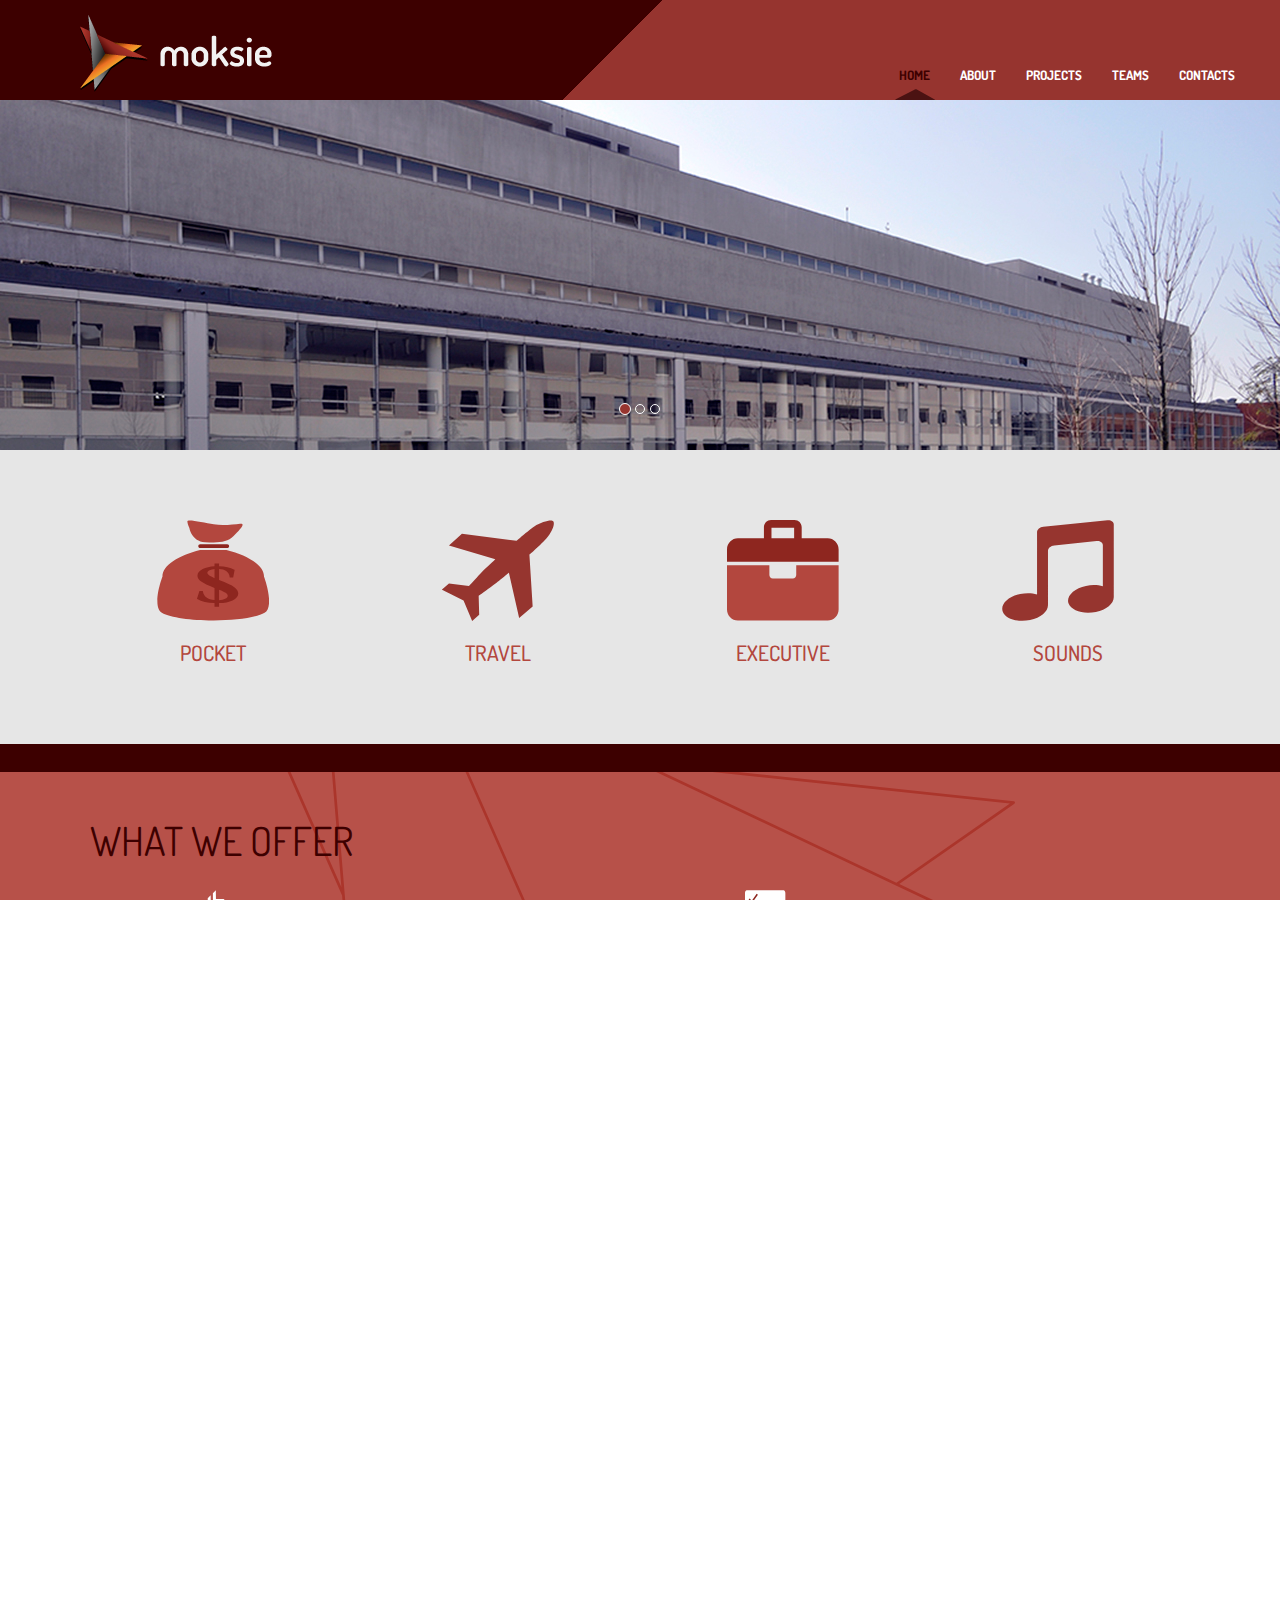
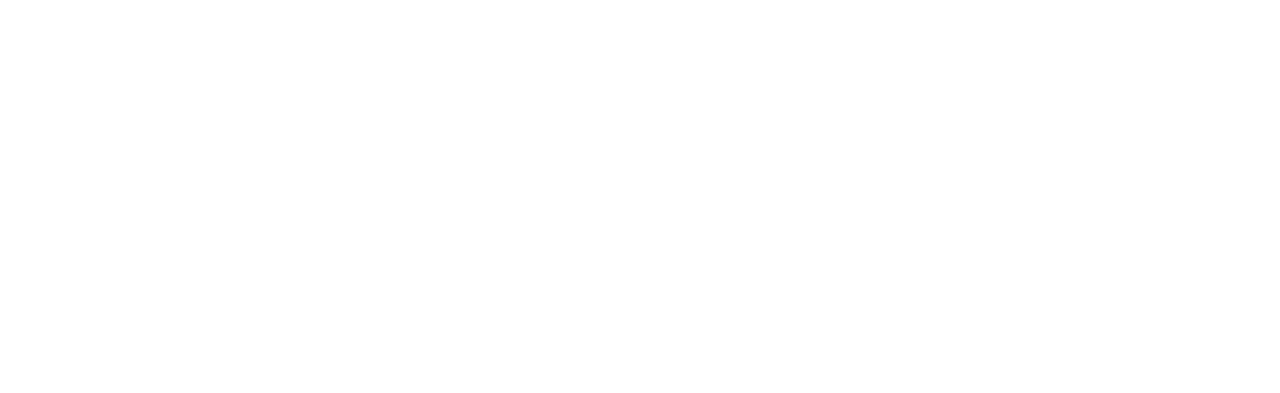
==== index.html @ 3e726e98 "some edit on favicon" ====
<html>
	<html lang="en">
		<head>
            <title>Moksie</title>
            <link rel="shortcut icon" type="image/png" href="images/favicon.png"/>
			<meta http-equiv="Content-Type" content="text/html; charset=utf-8" />
			<meta name="HandheldFriendly" content="True">
			<meta name="viewport" content="width=device-width, initial-scale=1.0">
			<meta name="apple-mobile-web-app-capable" content="yes">
			<meta name="apple-mobile-web-app-status-bar-style" content="black">
			<meta http-equiv="cleartype" content="on">
            <link href='http://fonts.googleapis.com/css?family=Dosis:400,500,600,700' rel='stylesheet' type='text/css'>
			<link href="css/bootstrap.min.css" rel="stylesheet">
			<link href="css/main.css" rel="stylesheet">
		    <link href="css/carousel.css" rel="stylesheet">
		    <link href="css/navbar.css" rel="stylesheet">
            <link href="css/responsive.css" rel="stylesheet">
			<!--<link rel="shortcut icon" href="../img/" /> Icon da Moksie -->
		</head>
		<body>
			<!-- HEADER START -->  


<div id="topbarcss" class="container">
<nav class="navbar navbar-default" role="navigation" style="
    margin-bottom: 0px;
">
  <div class="container-fluid">
    <!-- Brand and toggle get grouped for better mobile display -->
    <div class="navbar-header">
      <button type="button" class="navbar-toggle" data-toggle="collapse" data-target="#bs-example-navbar-collapse-1">
        <span class="sr-only">Toggle navigation</span>
        <span class="icon-bar"></span>
        <span class="icon-bar"></span>
        <span class="icon-bar"></span>
      </button>
      <a class="navbar-brand" href="index.html"></a>
    </div>

    <!-- Collect the nav links, forms, and other content for toggling -->
    <div class="collapse navbar-collapse navbar-right" id="bs-example-navbar-collapse-1">
      <ul class="nav navbar-nav">
        <li class="actived"><a id="links_pr_active" class="actived_text" href="index.html">HOME</a></li>
        <li><a id="links_pr" href="pages/about.html">ABOUT</a></li>
        <li><a id="links_pr" href="pages/projects.html">PROJECTS</a></li>
        <li><a id="links_pr" href="pages/teams.html">TEAMS</a></li>
        <li><a id="links_pr" href="pages/contacts.html">CONTACTS</a></li>
      </ul>
    </div><!-- /.navbar-collapse -->
  </div><!-- /.container-fluid -->
</nav>
</div>
<!-- HEADER END-->
<div class="container hidden-phone properties">
    <div class="row">
        <!-- Carousel -->
        <div id="carousel-example-generic" class="carousel slide" data-ride="carousel">
            <!-- Indicators -->
            <ol class="carousel-indicators">
                <li data-target="#carousel-example-generic" data-slide-to="0" class="active"></li>
                <li data-target="#carousel-example-generic" data-slide-to="1"></li>
                <li data-target="#carousel-example-generic" data-slide-to="2"></li>
            </ol>
            <!-- Wrapper for slides -->
            <div class="carousel-inner">
                <div class="item active">
                    <img src="images/carousel/slide1.jpg" alt="First slide">
                    <!-- Static Header -->
                    <div class="header-text hidden-xs">
                        <!-- <div class="col-md-12 text-center">
                            <h2>
                                <span>Welcome to <strong>Moksie</strong></span>
                            </h2>
                            <br>
                            <h3>
                                <span>Moksie</span>
                            </h3>
                            <br>
                        </div> -->
                    </div><!-- /header-text -->
                </div>
                <div class="item">
                    <img src="images/carousel/slide2.jpg" alt="First slide">
                    <!-- Static Header -->
                    <div class="header-text hidden-xs">
                        <!-- <div class="col-md-12 text-center">
                            <h2>
                                <span>Welcome to <strong>Moksie</strong></span>
                            </h2>
                            <br>
                            <h3>
                                <span>Moksie</span>
                            </h3>
                            <br>
                        </div> -->
                    </div><!-- /header-text -->
                </div>
                <div class="item">
                    <img src="images/carousel/slide3.jpg" alt="First slide">
                    <!-- Static Header -->
                    <div class="header-text hidden-xs">
                        <!-- <div class="col-md-12 text-center">
                            <h2>
                                <span>Welcome to <strong>Moksie</strong></span>
                            </h2>
                            <br>
                            <h3>
                                <span>Moksie</span>
                            </h3>
                            <br>
                        </div> -->
                    </div><!-- /header-text -->
                </div>
            </div>
        </div><!-- /carousel -->
    </div>
</div>
<div class="grey-background">
<div id="icons_done" class="row">
    <div class="project-icons container">
        <div class="col-md-3 project-icon container">
            <div class="icon-pocket icon-img" onclick="location.href='pages/teams.html#pocket';">
                <img id='0' src="images/icon_pocket.svg">
                <h3>POCKET</h3>
            </div>
        </div>
        <div class="col-md-3 project-icon container">
            <div class="icon-travel icon-img"  onclick="location.href='pages/teams.html#travel';">
                <img id='1' src="images/icon_travel.svg">
                <h3>TRAVEL</h3>
            </div>
        </div>
        <div class="col-md-3 project-icon container">
            <div class="icon-executive icon-img"  onclick="location.href='pages/teams.html#executive';">
                <img id='2' src="images/icon_executive.svg">
                <h3>EXECUTIVE</h3>
            </div>
        </div>
        <div class="col-md-3 project-icon container">
            <div class="icon-sounds icon-img"  onclick="location.href='pages/teams.html#sounds';">
                <img class="fix-left" id='3' src="images/icon_sounds.svg">
                <h3>SOUNDS</h3>
            </div>
        </div>
    </div>
 </div>
</div>

<div class="wwO">
    <div class="brown_bar"></div>
    <div class="wwO-background-img">
        <div class="wwO-content-up">
            <div class="container wwO-background-img">
                <div class="row">
                    <span><a id="links_wwO" href="pages/about.html">WHAT WE OFFER</a></span>
                </div>
                <div class="row first_2 ">
                    <div class="col-md-12">
                        <div class="col-md-6">
                            <div class="col-md-offset-2">
                                <h1><img class="wwO-image" src="images/icon_solutions.svg">SOLUTIONS</img></h1>
                            </div>
                            <div class="row"></div>
                            <p class="col-md-offset-2 wwO">
                                We offer technological solutions for all platforms, adapting to the needs of our clients and using the most recent technology.
                            </p>
                        </div>

                        <div class="col-md-6">
                            <div class="col-md-offset-2">
                                <h1><img class="wwO-image" src="images/icon_experience.svg">INOVATION</img></h1>
                            </div>
                            <div class="col-md-offset-1"></div>
                            <div class="row"></div>
                            <p class="col-md-offset-2 wwO">
                                We deliver creative and innovative solutions to meet our customers needs while maintaining an inventive and resourceful approach in all our processes, embracing the new and different in our pursuit of excellence.
                            </p>
                        </div>
                    </div>
                </div>
            </div>
        </div>
        <div class="wwO-content-down">
            <div class="container">
                <div class="row first_2">
                    <div class="col-md-12">
                        <div class="col-md-6">
                            <div class="col-md-offset-2">
                                <h1><img class="wwO-image" src="images/icon_strategy.svg">STRATEGY</img></h1>
                            </div>
                            <div class="col-md-offset-1"></div>
                            <div class="row"></div>
                            <p class="col-md-offset-2 wwO">
                                Our strategy revolves around the inclusion of the client in the development process, ensuring that create our solutions exactly according to the wants of our clients.
                            </p>
                        </div>
                        <div class="col-md-6">
                            <div class="col-md-offset-2">
                                <h1><img class="wwO-image" src="images/icon_quality.svg">STRATEGY</img></h1>
                            </div>
                            <div class="col-md-offset-1"></div>
                            <div class="row"></div>
                            <p class="col-md-offset-2 wwO">
                                We offer products and services of excellence, striving to exceed our clients expectations in all aspects of our operations and aiming to be the number one company in terms of customer satisfaction.
                            </p>
                        </div>
                    </div>
                </div>
            </div>
        </div>
    </div>
</div>

    <div class="row">
        <div class="projects-home">
            <div class="container">
                <div class="col-md-12">
                    <h1 class="hover-orange" onclick="location.href='pages/projects.html';">OUR PROJECTS</h1>
                    <div class="text-center">
                        <div class="text-center chart-childs">
                            <div class="chart-hover col-md-3 chart-ceo" onclick="location.href='pages/projects.html#Ebankit';">
                                <img src="images/pocketprojects.png">
                                <img src="images/pocketprojects_hover.png">
                                <img src="images/pocketprojects_hover_responsive.png">
                            </div>
                            <div class="col-md-3 chart-hover chart-design" onclick="location.href='pages/projects.html#OnTheMove';">
                                <img src="images/travelprojects.png">
                                <img src="images/travelprojects_hover.png">
                                <img src="images/travelprojects_hover_responsive.png">
                            </div>
                            <div class="col-md-3 chart-hover chart-leaders" onclick="location.href='pages/projects.html#aMob';">
                                <img src="images/executiveprojects.png">
                                <img src="images/executiveprojects_hover.png">
                                <img src="images/executiveprojects_hover_responsive.png">
                            </div>
                            <div class="col-md-3 chart-hover chart-quality" onclick="location.href='pages/projects.html#Sounds';">
                                <img src="images/soundsprojects.png">
                                <img src="images/soundsprojects_hover.png">
                                <img src="images/soundsprojects_hover_responsive.png">
                            </div>
                        </div>
                    </div>
                </div>
            </div>
        </div>
    </div>

<div id="push">
</div>

<footer id="footercss">
    <div class="footer_pad container">
        <div class ="row">  
            <div class="col-md-1"><a id="links_fo" href="index.html">HOME</a></div>
            <div class="col-md-1"><a id="links_fo" href="pages/about.html">ABOUT</a></div>
            <div class="col-md-1"><a id="links_fo" href="pages/projects.html">PROJECTS</a></div>
            <div class="col-md-1"><a id="links_fo" href="pages/teams.html">TEAMS</a></div>
            <div class="col-md-1"><a id="links_fo" href="pages/contacts.html">CONTACTS</a></div>
            <div class="col-md-6 mail"><img src="images/icon_adress.svg"> Rua Dr. Roberto Frias, s/n 4200-465 Porto, PORTUGAL</div>
        </div>
        <div class="row">
            <div class="col-md-5"></div>
            <div class="col-md-7 mail"><img src="images/icon_phone.svg"> +351 91 979 01 20 </div>
        </div>
        <div class="row">
            <div class="col-md-5"></div>
            <div class="col-md-7 mail"><img src="images/icon_mail.svg"> <a href="mailto:moksie.lgp@gmail.com">moksie.lgp@gmail.com</a></div>
        </div>
        <div class="row">
            <div class="col-md-3 footer-icon-L icon-moksie"></div>
        </div>
    </div>
</footer>

		</body>
		<script src="js/jquery-1.10.1.min.js"></script>
        <script src="js/jquery.carouFredSel.js" type="text/javascript"></script>
		<script src="js/bootstrap.min.js"></script>
		<script src="js/main.js"></script>
	</html>
---- css/main.css ----
html,body{
    width: 100%;
    height: 100%;
    margin: 0px;
    padding: 0px;
    overflow-x: hidden; 
}
body
{
    overflow-x: hidden;
    font-family:'Dosis';
}
/*Backgrounds*/
.grey-background {
    background-color: #E6E6E6;
}




p{font-family:'Dosis';}


#carrousel{
    width:100%;
}

#first_2 {
    width: 100%;
}

.wwO-image {
 padding-right: 20px;
}

#links_wwO{
    margin-top: 40px;
    margin-left: 3%;
    font-family:'Dosis';
    font-size: 30pt;
    color: #3d0000;
    display: inline-block;
}

#links_wwO:hover{
color:#ED6F23;
font-family:'Dosis';
text-decoration:none;

}

.wwO-icon {
padding-top: 50px;
padding-left: 0px;
position: relative;

}

.wwO h1{
    font-family:'Dosis';
    font-size: 18pt;
    color:#FFFFFF;
}

.wwO h2{
    font-family:'Dosis';
    font-size: 10pt;
    color:#FFFFFF;
    max-height: 50px;
    max-width: 400px;
    margin-left: 20%;
    margin-bottom: 50px;
}

.wwO p {
    font-family:'Dosis';
    color:#FFFFFF;
}

.icon-solutions{
    background: url(../images/icon_solutions.svg) 0 0 no-repeat;
    max-width: 50px;
    margin-left: 42%;
}

.icon-experience{
    background: url(../images/icon_experience.svg) 0 0 no-repeat;
    max-width: 50px;
    margin-left: 17%;
}

.icon-strategy{
    background: url(../images/icon_strategy.svg) 0 0 no-repeat;
    max-width: 50px;
    margin-left: 267px;
}

.icon-quality{
    background: url(../images/icon_quality.svg) 0 0 no-repeat;
    max-width: 50px;
    margin-left: 250px;
}

.fix-left {
    margin-right: 20px;
}

.project-icon {
    text-align: center;
    background-color: rgb(230, 230, 230);
    cursor: pointer;
}

.project-icon h3 {
    color: #B3473E;
    font-size:  16pt;
    padding-bottom: 20px;
}

.project-icon img{
    padding-top: 20px;
    max-width: 100%;
}

.project-hover {
    position: relative;

}

.project-hover > img{
    display: block;
}

.project-hover  > img:nth-child(1){ /* first <img> child of <div> */
    filter: alpha(opacity=100); /* IE stuff */
    opacity: 1;
    z-index: 2;
}
.project-hover  > img:nth-child(2){ /* second <img> child of <div> */
    filter: alpha(opacity=0); /* IE stuff */
    opacity: 0;
    z-index: 1;
}
/* hover */
.project-hover:hover > img:nth-child(1){
    filter: alpha(opacity=0);
    opacity: 0;
    z-index: 1;
}
.project-hover:hover > img:nth-child(2){
    filter: alpha(opacity=100);
    opacity: 1;
    z-index: 2;
}


.icon-pocket:hover, .icon-travel:hover, .icon-executive:hover, .icon-sounds:hover {
    background: url(../images/hexagono_hover_concepts.svg) 0 0 no-repeat;
    background-position: center;
    max-width: 100%;
}

.icon-pocket:hover h3, .icon-travel:hover h3, .icon-executive:hover h3, .icon-sounds:hover h3 {
     color: white;
 }

.icon-pocket h3:hover, .icon-travel h3:hover, .icon-executive h3:hover, .icon-sounds h3:hover{
    color: #ED6F23;
    cursor: pointer;
}

.icon-pocket:hover img, icon-travel:hover img, .icon-executive:hover img, .icon-sounds:hover img{
    max-width: 100%;
}

.project-icons {
    padding-bottom: 50px;
    padding-top: 50px;
}

.projects-home {
    min-height: 544px;
    background: #E6E6E6 url('../images/img_back_ourprojets_home.svg') left no-repeat;
    position: relative;
}

.projects-home img {
    cursor: pointer;
}

.sounds-box {
    margin-bottom: 20px;
}

.projects-home h1 {
    margin-bottom: 40px;
}

@media(min-width: 1000px) {

    .projects-home h1 {
        position:relative;
        top: 60px;
        color: #B1433A;
        font-size: 30pt;
    }

    .pocket-box {
        position: relative;
        top: 230px;
    }

    .pocket-box:hover{
        position: relative;
        top: 140px;
    }

    .pocket-box:hover img {
        max-width: 100%;
    }

    .travel-box {
        position: relative;
        top: 152px;
    }

    .travel-box:hover {
        position: relative;
        top: 60px;
    }s

    .executive-box {
        position: relative;
        top: 70px;
    }

    .executive-box:hover {
        position: relative;
        top: -20px;
    }

    .executive-box:hover img {
        content: url('../images/executiveprojects_hover.svg');
    }

    .sounds-box {
        position: relative;
        top: 0px;
    }

    .sounds-box:hover {
        position: relative;
        top: -70px;
    }

    .sounds-box:hover img {
        content: url('../images/soundsprojects_hover.svg');
    }
}

.container {
    margin-top: 0px !important;
}

/*
*
*ABOUT PAGE
*
*/

.company-photo {
    position:relative;
}

.company {
    font-family:'Dosis';
}

.company-photo img {
    max-width: 100%;
}

.photo-hidden {
    display:none;
}

.photo-active {
    display:inline;
}

.company p{
    padding-top: 10px;
    padding-left: 10%;
    text-align:justify;
}

.company li{
    list-style: none;
    margin-bottom: 15px;
}

.icon_up, .icon_down {
    margin-bottom:30px;
}

.company-sumary {
    margin-bottom: 30px;
}

.company-words {
    margin-right: 20px;
}

.mobile-center {
    margin-left: 0px;
}
.company h1 {
    margin-top: 40px;
    color: #96352F;
}

.brown_bar {
    height: 28px;
    background-color: #3D0000;
}

.triangle-right {
    width: 0px;
    height: 0px;
    border-style: solid;
    border-width: 50px 0 50px 86.6px;
    border-color: transparent transparent transparent #ed7123;
}

.team-images > img{
    margin-bottom: 10px;
}

.team-images p {
    margin:0px;
}

.team-content {
    background-image: rgba(235,235,235,1);
    background-image: -webkit-linear-gradient(top, #96342f 0%,rgb(150,52,47) 52%,#3d0000 52%,#3d0000 94%);
    background-image: -moz-linear-gradient(top, #96342f 0%,rgb(150,52,47) 52%,#3d0000 52%,#3d0000 94%);
    background-image: -o-linear-gradient(top, #96342f 0%,rgb(150,52,47) 52%,#3d0000 52%,#3d0000 94%);
    background-image: linear-gradient(top, #96342f 0%,rgb(150,52,47) 52%,#3d0000 52%,#3d0000 94%);
}

.team-content-up {
    background: url(../images/img_back_meet_team_about.svg) left no-repeat;
}

.team-content-down {
    background: #621411;
}

.team h1 {
    margin-top: 40px;
    color: #ffffff;
    padding-bottom: 80px;
    text-align: left;
}

.team img {
    padding-right: 10px;
    padding-bottom: 15px;
    max-width: 100%;
    margin-bottom: 10px;
}

.team embed {
    padding-right: 10px;
    padding-bottom: 15px;
    max-width: 100%;
    margin-bottom: 10px;
}

.team {
    text-align: center;
}

.team p {
    color: #ffffff;
    font-size: 16px;
}

.team-scroll {
    margin-bottom: 10px;
}

.team-scroll .team-indicators{
    position: static;
    padding-left: 80px;
}

.team-indicators li.active{
  background-color: #ED6F23;
}

.organization-chart .container h1{
    color: #3D0000;
    margin-bottom: 40px;
}


.icon-ceo, .icon-design, .icon-leaders, .icon-quality{
    margin-bottom: 50px;
}

.hover-orange:hover {
    color: #ED6F23 !important;
    cursor: pointer;
}


@media (min-width: 1000px) {

    .chart-hover {
        position: relative;
    }

    .chart-hover > img{
        display: block;
    }

    .chart-hover  > img:nth-child(1){ /* first <img> child of <div> */
        filter: alpha(opacity=100); /* IE stuff */
        opacity: 1;
        z-index: 2;
    }

    .chart-hover  > img:nth-child(2){ /* second <img> child of <div> */
        filter: alpha(opacity=0); /* IE stuff */
        opacity: 0;
        z-index: 1;
    }

    .chart-hover  > img:nth-child(3){ /* second <img> child of <div> */
        display: none;
    }

    /* hover */
    .chart-hover:hover > img:nth-child(1){
        filter: alpha(opacity=0);
        opacity: 0;
        z-index: 1;
    }
    .chart-hover:hover > img:nth-child(2){
        filter: alpha(opacity=100);
        opacity: 1;
        z-index: 2;
    }

    .organization-chart .container h1{
        position:relative;
        top: 40px;
    }

    .chart-icons {
        position: relative;
    }

    .chart-ceo {
        position: relative;
        top: 230px;
    }

    .chart-ceo:hover {
        position: relative;
        top: -40px;
    }

    .chart-design {
        position: relative;
        top: 152px;
    }

    .chart-design:hover {
        position: relative;
        top: -118px;
    }

    .chart-leaders {
        position: relative;
        top: 70px;
    }

    .chart-leaders:hover {
        position: relative;
        top: -106px;
    }

    .chart-quality {
        position: relative;
        top: 0px;
    }

    .chart-quality:hover {
        position:relative;
        top:-177px;
    }
}

@media (max-width: 999px) {

    .chart-hover  > img:nth-child(1){ /* second <img> child of <div> */
        display: none;
    }

    .chart-hover  > img:nth-child(2){ /* second <img> child of <div> */
        display: none;
    }

    .chart-hover  > img:nth-child(3){ /* first <img> child of <div> */
        display: inline;
        filter: alpha(opacity=100); /* IE stuff */
        opacity: 1;
        z-index: 2;
    }

    .chart-hover, .team-image {
        padding-top: 20px;
        padding-bottom: 20px;
    }

    .team-image {
        padding-bottom: 20px;
    }

}

.organization-chart {
    min-height: 540px;
    background: #E6E6E6 url('../images/img_back_ourprojets_home.svg') left no-repeat;
}

.footer-icon-L {
padding-top: 50px;
padding-left: 0px;
text-align: right;
}

.icon-moksie{
    margin-left: 15px;
    background: url(../images/moksie_polity2014.png) 0 0 no-repeat;
}

#links_fo{
    margin-right: 15px;
    font-family:'Dosis';
    color: #FFFFFF;
    font-size:9pt;
    font-weight:bold;
}

#linksList{
    margin-top: 75px;
    margin-left: 22%;
}

#linksList li
{
display: inline;
list-style-type: none;
padding-right: 20px;
}

#linksList a
{
text-decoration: inherit;
}

#linksList a:hover
{
color: #ED6F23;
}

.footer-icon{
    padding-top: 16px;
    padding-left: 20px;
    float: left;
}

.adress{
    color: #FFFFFF;
    min-width: 400px;
    max-height: 20px;
    padding-top: 72px;
}

.phone{
    color: #FFFFFF;
    min-width: 200px;
    max-height: 20px;
    padding-top: 5px;
}

.mail{
    color: #FFFFFF;
    min-width: 200px;
    max-height: 20px;
    padding-top: 3px;
    padding-bottom: 20px;
}

.logo_team{
    display: block;
    margin-left: 30px;
    margin-right: auto;
}

.texto p{
    margin-bottom: 0;
}

.texto {
    margin-top: 10px;
    margin-left: 30px;
    margin-bottom: 10px;
    font-family: Dosis 600;
    color: #3D0000;
}

.logo_company{
    display: block;
    margin-top: 4%;
    margin-bottom: 20px;
    margin-left: auto;
    margin-right: auto;
    max-width: 100%;
    height: auto;
}
.projects_last{
    min-height:180px;
    background-color: #E2E2E2;
}
#project_first{
    background-color: #C5C5C5;
    width: 100%;
}
#project_last{
    background-color: #E2E2E2;
    width: 100%;
}

.wwO-content-up {
   background: #B75149;
}

.wwO-background-img{
    background: url("../images/img_back_conceitos_home.svg") 0 0 no-repeat;
    background-position: center;    
}
.wwO-background-img2{
    background: url("../images/img_back_conceitos_home.svg") center bottom no-repeat;
    background-position: center;    
}

.wwO-content-down {
    background-color: #C63F36;
    padding-bottom: 50px;
}

#wwOcss{
    width: 100%;
    padding: 0;
    -webkit-box-sizing: content-box;
    -moz-box-sizing: content-box;
    box-sizing: content-box;
    border: none;
    background: url("../images/what_we_offer_background.png") no-repeat;
    -moz-border-radius: 0px;
    -webkit-border-radius: 0px;
    border-radius: 0px;
    background-size: cover;
    min-height: 500px;
}

#project_name{
    color: #8B2E29;
}

.footer_pad{
    padding-top: 5%;
}

#footercss{
    width: 100%;
    min-height: 216px;
    padding: 0;
    -webkit-box-sizing: content-box;
    -moz-box-sizing: content-box;
    box-sizing: content-box;
    border: none;
    background-color: #3D0000;
    -moz-border-radius: 0px;
    -webkit-border-radius: 0px;
    border-radius: 0px;
}
.separator{
    height:20px;
    background-color: #471313;
}
.background_one{
    min-height: 450px;
    background: url(../images/img_back_project_itsector.svg) -100px -300px no-repeat;
}
.background_two{
    min-height: 450px;
    background: url(../images/img_back_project_opt.svg) 300px -300px no-repeat;
}
.background_three{
    min-height: 450px;
    background: url(../images/img_back_project_itsector.svg) -100px -300px no-repeat;
}
.background_four{
    min-height: 450px;
    background: url(../images/img_back_project_itsector.svg) -100px -300px no-repeat;
}
.row_padding{
    padding-top: 70px;
}
.row_projects_padding{
    padding-top: 30px;
}

/*CONTACTS*/

.morada p {
    padding-left: 50px;
    margin: 0px;
}

.morada h1 {
    margin-bottom: 40px;
}

.docentes {
    padding-top: 100px;
    padding-bottom: 100px;
    background: #E6E6E6 url('../images/img_back_docentes_contacts.svg') left no-repeat;
}

.find_us {
    padding-top: 100px;
    padding-bottom: 100px;
}

.find_us img {
    max-width: 100%;
}
.docentes h1, .find_us h1 {
    color: #B1433A;
    font-size: 30pt;
    font-family: Dosis Semi-Bold 600;
}

.docentes-photo img {
    margin-top: 20px;
    max-width: 100%;
}

.docentes-nomes {
    padding-left: 50px;
}

.docentes-nomes p {
    margin-top: 20px;
    margin-bottom: 0px;
}

#bordered_img{
    border-width: 5px;
     border-style:solid;
    border-color:white;
}

.contact-name {
    margin-top: 0px !important;
}
#mailto{
    text-decoration:none;
    color:#fff;}
#footercss > div > div:nth-child(3) > div.col-md-7.mail > a{
color:#fff;
    }

body > div.grey-background > div > div.col-md-6.morada > p:nth-child(6) > a{
    color:#333;
}
---- css/carousel.css ----
.container {
    margin-top: 20px;
}

/* Carousel Styles */
.carousel-indicators .active {
    background-color: #97352f;
}


.carousel-inner img {
    width: 100%;
    max-height: 460px
}

.carousel-control {
    width: 0;
}


/* Carousel Header Styles */
.header-text {
    position: absolute;
    top: 20%;
    left: 1.8%;
    right: auto;
    width: 96.66666666666666%;
    color: #fff;
}

.header-text h2 {
    font-size: 40px;
}

.header-text h2 span {
    background-color: #2981ba;
	padding: 10px;
}

.header-text h3 span {
	background-color: #000;
	padding: 15px;
}

.btn-min-block {
    min-width: 170px;
    line-height: 26px;
}

.btn-theme {
    color: #fff;
    background-color: transparent;
    border: 2px solid #fff;
    margin-right: 15px;
}

.btn-theme:hover {
    color: #000;
    background-color: #fff;
    border-color: #fff;
}

.properties{
    width:100%;
}
---- css/navbar.css ----
#Moksie_title{
color:white;
}
#links_pr{
padding-top: 44px;
font-family:'Dosis';
font-weight:bold;
color:white;
}
#logo{
height:105px;
}

.navbar{
    margin-left:auto;
    margin-right:auto;
	max-width: 1280px;
    padding: 0;
    -webkit-box-sizing: content-box;
    -moz-box-sizing: content-box;
    box-sizing: content-box;
    color: rgba(0,0,0,1);
    font: normal 13px/150px "Lucida Grande";
    border: none;
    background-image: rgba(235,235,235,1);
    background-image: -webkit-linear-gradient(-45deg, #3d0000 94%, #96342f 0%, rgba(150,52,47,1) 52%, #3d0000 52%);
    background-image: -moz-linear-gradient(-45deg, #96342f 0%,rgb(150,52,47) 52%,#3d0000 52%,#3d0000 94%);
    background-image: -o-linear-gradient(-45deg, #96342f 0%,rgb(150,52,47) 52%,#3d0000 52%,#3d0000 94%);
    background-image: linear-gradient(-45deg, #96342f 0%,rgb(150,52,47) 52%,#3d0000 52%,#3d0000 94%);
    -moz-border-radius: 0px;
	-webkit-border-radius: 0px;
	border-radius: 0px;
}

.navbar-brand{
width:192px;
height:77px;
background: url(../images/logo_menu.png) 0 0 no-repeat;
background-size: 100% 100%;
}

.navbar-collapse{
border-top: 0;
}

.navbar-header{
    padding-left: 80px;
    padding-top: 15px;
}

#links_pr:hover
{
background: url(../images/icon_active_button.svg) 0 0 no-repeat;
background-position:center bottom;
}
#links_pr:active
{
background: url(../images/icon_active_button.svg) 0 0 no-repeat;
background-position:center bottom;
}
#links_pr_active{
    padding-top: 44px;
    font-family:'Dosis';
    font-weight:bold;
    color:white;
    color:#3D0000;
}



#bs-example-navbar-collapse-1 {
    padding-top: 21px;
}

#topbarcss{
	width: 100%;
    padding: 0;
    -webkit-box-sizing: content-box;
    -moz-box-sizing: content-box;
    box-sizing: content-box;
    color: rgba(0,0,0,1);
    font: normal 13px/150px "Lucida Grande";
    border: none;
    background-image: rgba(235,235,235,1);
    background-image: -webkit-linear-gradient(-35deg, #3d0000 94%, #96342f 0%, rgba(150,52,47,1) 52%, #3d0000 52%);
    background-image: -moz-linear-gradient(-45deg, #96342f 0%,rgb(150,52,47) 52%,#3d0000 52%,#3d0000 94%);
    background-image: -o-linear-gradient(-35deg, #96342f 0%,rgb(150,52,47) 52%,#3d0000 52%,#3d0000 94%);
    background-image: linear-gradient(-35deg, #96342f 0%,rgb(150,52,47) 52%,#3d0000 52%,#3d0000 94%);
    -moz-border-radius: 0px;
	-webkit-border-radius: 0px;
	border-radius: 0px;
}
.actived{
    background: url(../images/icon_active_button.svg) 0 0 no-repeat;
    background-position:center bottom;
}
---- css/responsive.css ----
.visible-narrow-desktop {
  display: none !important;
}
 
@media (min-width: 980px) and (max-width: 1199px) {
  .visible-narrow-desktop {
    display: inherit !important;
  }
  .hidden-narrow-desktop {
    display: none !important;
  }
  .hidden-desktop {
    display: inherit !important;
  }
  .visible-desktop {
    display: none !important;
  }
}
 
@media (max-width: 767px) {
  .hidden-narrow-desktop {
    display: inherit !important;
  }
  .visible-narrow-desktop {
    display: none !important;
  }
  .hidden-desktop {
    display: inherit !important;
  }
  .visible-desktop {
    display: none !important;
  }
  .visible-phone {
    display: inherit !important;
  }
  .hidden-phone {
    display: none !important;
  }
}
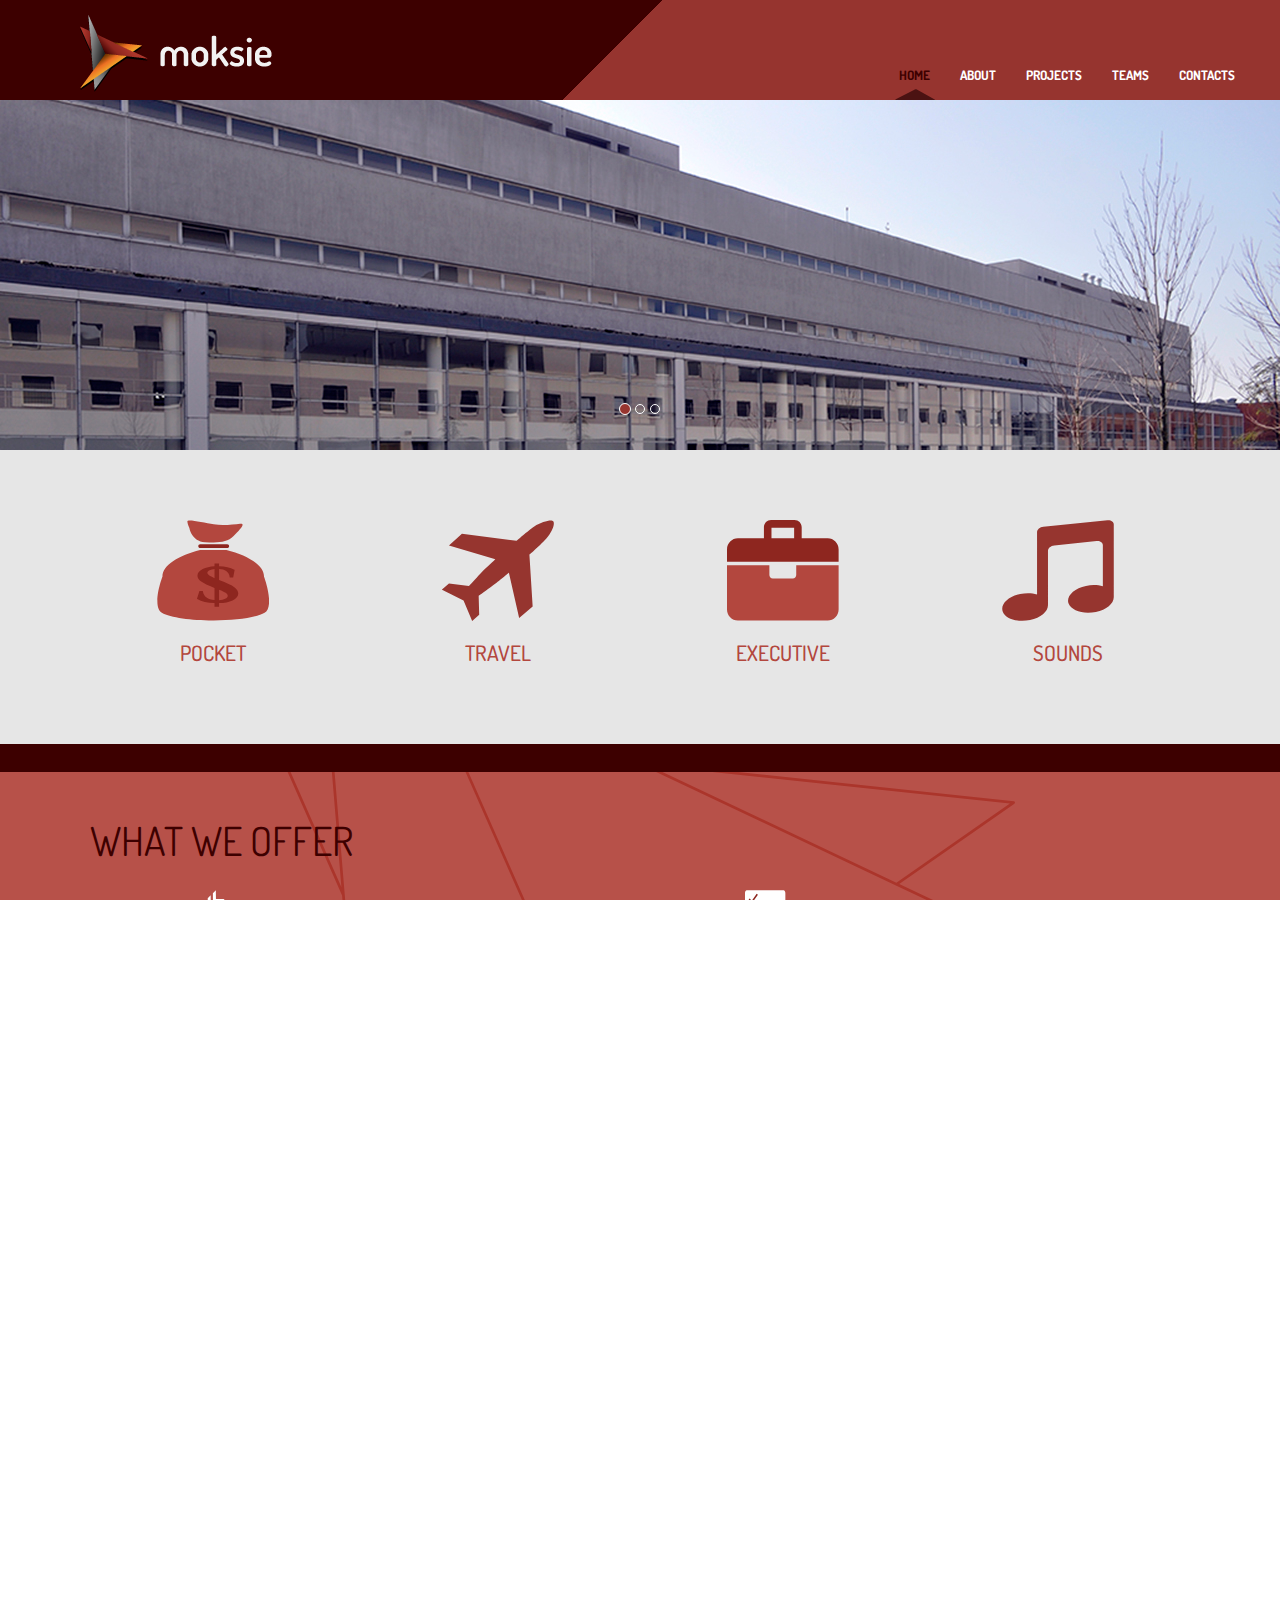
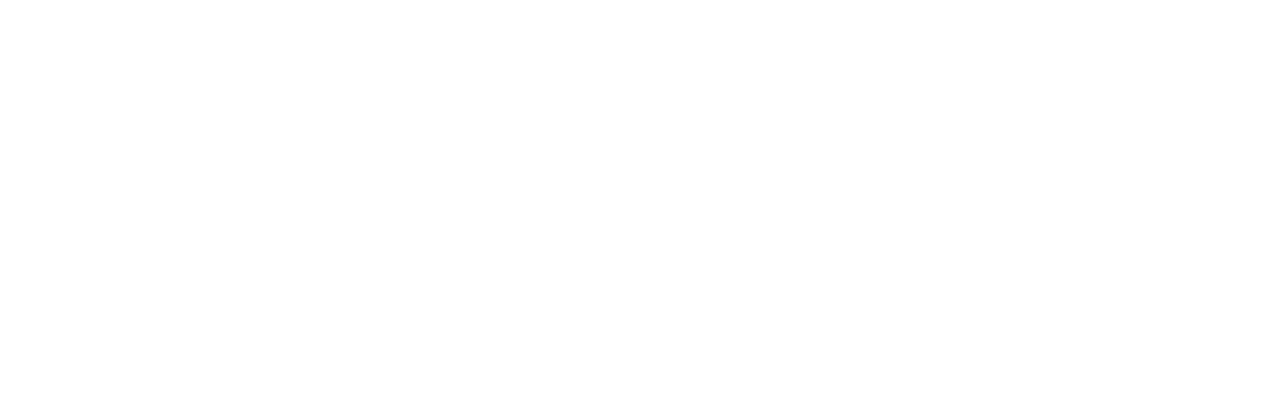
==== commit 4980092f: "donw" ====
--- a/index.html
+++ b/index.html
@@ -40,7 +40,7 @@
     <!-- Collect the nav links, forms, and other content for toggling -->
     <div class="collapse navbar-collapse navbar-right" id="bs-example-navbar-collapse-1">
       <ul class="nav navbar-nav">
-        <li class="actived"><a id="links_pr_active" class="actived_text" href="index.html">HOME</a></li>
+        <li class="actived"><a id="links_pr_active" href="index.html">HOME</a></li>
         <li><a id="links_pr" href="pages/about.html">ABOUT</a></li>
         <li><a id="links_pr" href="pages/projects.html">PROJECTS</a></li>
         <li><a id="links_pr" href="pages/teams.html">TEAMS</a></li>
@@ -196,7 +196,7 @@
                         </div>
                         <div class="col-md-6">
                             <div class="col-md-offset-2">
-                                <h1><img class="wwO-image" src="images/icon_quality.svg">STRATEGY</img></h1>
+                                <h1><img class="wwO-image" src="images/icon_quality.svg">QUALITY</img></h1>
                             </div>
                             <div class="col-md-offset-1"></div>
                             <div class="row"></div>
@@ -251,11 +251,11 @@
 <footer id="footercss">
     <div class="footer_pad container">
         <div class ="row">  
-            <div class="col-md-1"><a id="links_fo" href="index.html">HOME</a></div>
-            <div class="col-md-1"><a id="links_fo" href="pages/about.html">ABOUT</a></div>
-            <div class="col-md-1"><a id="links_fo" href="pages/projects.html">PROJECTS</a></div>
-            <div class="col-md-1"><a id="links_fo" href="pages/teams.html">TEAMS</a></div>
-            <div class="col-md-1"><a id="links_fo" href="pages/contacts.html">CONTACTS</a></div>
+            <div class="col-md-1 space"><a class="actived" id="links_fo_active" href="index.html">HOME</a></div>
+            <div class="col-md-1 space"><a id="links_fo" href="pages/about.html">ABOUT</a></div>
+            <div class="col-md-1 space"><a id="links_fo" href="pages/projects.html">PROJECTS</a></div>
+            <div class="col-md-1 space"><a id="links_fo" href="pages/teams.html">TEAMS</a></div>
+            <div class="col-md-1 space"><a id="links_fo" href="pages/contacts.html">CONTACTS</a></div>
             <div class="col-md-6 mail"><img src="images/icon_adress.svg"> Rua Dr. Roberto Frias, s/n 4200-465 Porto, PORTUGAL</div>
         </div>
         <div class="row">
--- a/css/main.css
+++ b/css/main.css
@@ -340,6 +340,10 @@
     margin:0px;
 }
 
+.uni {
+    margin-bottom: 10px !important;
+}
+
 .team-content {
     background-image: rgba(235,235,235,1);
     background-image: -webkit-linear-gradient(top, #96342f 0%,rgb(150,52,47) 52%,#3d0000 52%,#3d0000 94%);
@@ -543,6 +547,7 @@
 }
 
 .icon-moksie{
+    margin-top: 10px;
     margin-left: 15px;
     background: url(../images/moksie_polity2014.png) 0 0 no-repeat;
 }
@@ -553,6 +558,24 @@
     color: #FFFFFF;
     font-size:9pt;
     font-weight:bold;
+    text-decoration: none;
+    padding-bottom: 10px;
+}
+
+#links_fo:hover
+{
+    background: url(../images/icon_active_button.svg) 0 0 no-repeat;
+    background-position:center bottom;
+    color:#ED6F23;
+    text-decoration: none;
+}
+
+#links_fo_active{
+    padding-bottom: 10px;
+    font-family:'Dosis';
+    font-weight:bold;
+    color:#ED6F23;
+    text-decoration: none;
 }
 
 #linksList{
@@ -688,7 +711,7 @@
 
 #footercss{
     width: 100%;
-    min-height: 216px;
+    min-height: 245px;
     padding: 0;
     -webkit-box-sizing: content-box;
     -moz-box-sizing: content-box;
@@ -704,11 +727,11 @@
     background-color: #471313;
 }
 .background_one{
-    min-height: 450px;
+    min-height: 400px;
     background: url(../images/img_back_project_itsector.svg) -100px -300px no-repeat;
 }
 .background_two{
-    min-height: 450px;
+    min-height: 400px;
     background: url(../images/img_back_project_opt.svg) 300px -300px no-repeat;
 }
 .background_three{
@@ -789,4 +812,13 @@
 
 body > div.grey-background > div > div.col-md-6.morada > p:nth-child(6) > a{
     color:#333;
+}
+
+.actived{
+    background: url(../images/icon_active_button_fundopagina.svg) 0 0 no-repeat;
+    background-position:center bottom;
+}
+
+.space{
+    margin-bottom: 10px;
 }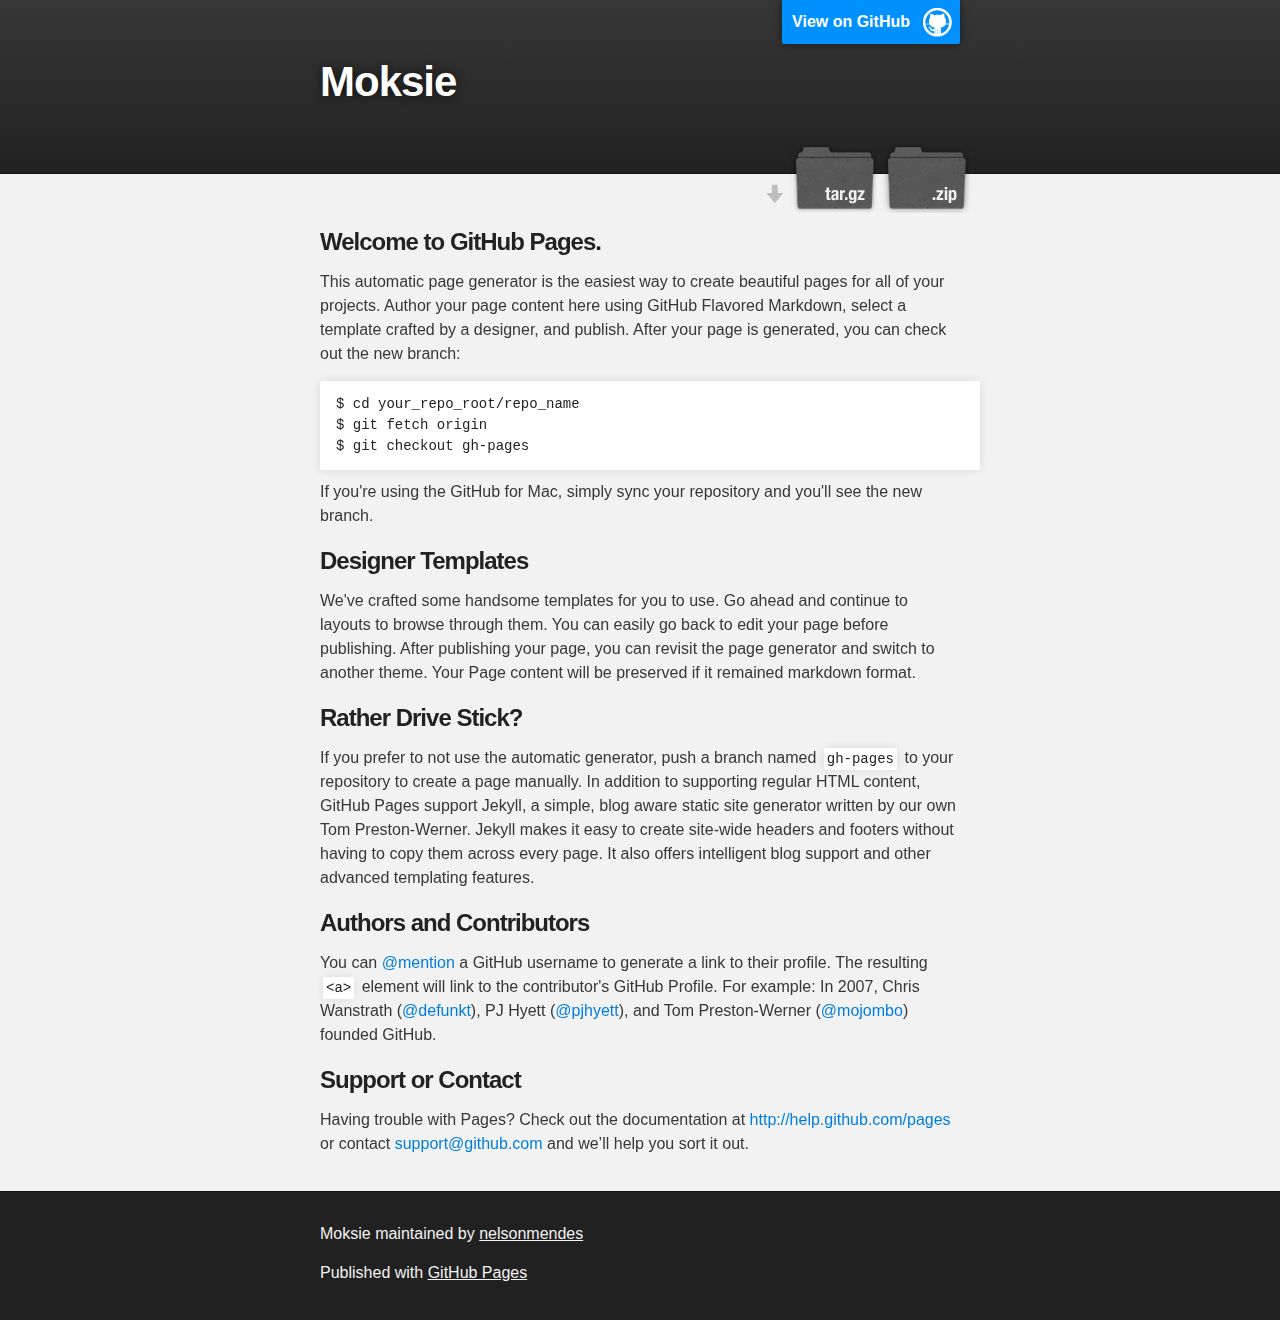
==== commit 3175f045: "Create gh-pages branch via GitHub" ====
--- a/index.html
+++ b/index.html
@@ -1,280 +1,79 @@
+<!DOCTYPE html>
 <html>
-	<html lang="en">
-		<head>
-            <title>Moksie</title>
-            <link rel="shortcut icon" type="image/png" href="images/favicon.png"/>
-			<meta http-equiv="Content-Type" content="text/html; charset=utf-8" />
-			<meta name="HandheldFriendly" content="True">
-			<meta name="viewport" content="width=device-width, initial-scale=1.0">
-			<meta name="apple-mobile-web-app-capable" content="yes">
-			<meta name="apple-mobile-web-app-status-bar-style" content="black">
-			<meta http-equiv="cleartype" content="on">
-            <link href='http://fonts.googleapis.com/css?family=Dosis:400,500,600,700' rel='stylesheet' type='text/css'>
-			<link href="css/bootstrap.min.css" rel="stylesheet">
-			<link href="css/main.css" rel="stylesheet">
-		    <link href="css/carousel.css" rel="stylesheet">
-		    <link href="css/navbar.css" rel="stylesheet">
-            <link href="css/responsive.css" rel="stylesheet">
-			<!--<link rel="shortcut icon" href="../img/" /> Icon da Moksie -->
-		</head>
-		<body>
-			<!-- HEADER START -->  
 
+  <head>
+    <meta charset='utf-8'>
+    <meta http-equiv="X-UA-Compatible" content="chrome=1">
+    <meta name="description" content="Moksie : ">
 
-<div id="topbarcss" class="container">
-<nav class="navbar navbar-default" role="navigation" style="
-    margin-bottom: 0px;
-">
-  <div class="container-fluid">
-    <!-- Brand and toggle get grouped for better mobile display -->
-    <div class="navbar-header">
-      <button type="button" class="navbar-toggle" data-toggle="collapse" data-target="#bs-example-navbar-collapse-1">
-        <span class="sr-only">Toggle navigation</span>
-        <span class="icon-bar"></span>
-        <span class="icon-bar"></span>
-        <span class="icon-bar"></span>
-      </button>
-      <a class="navbar-brand" href="index.html"></a>
+    <link rel="stylesheet" type="text/css" media="screen" href="stylesheets/stylesheet.css">
+
+    <title>Moksie</title>
+  </head>
+
+  <body>
+
+    <!-- HEADER -->
+    <div id="header_wrap" class="outer">
+        <header class="inner">
+          <a id="forkme_banner" href="https://github.com/nelsonmendes/Moksie">View on GitHub</a>
+
+          <h1 id="project_title">Moksie</h1>
+          <h2 id="project_tagline"></h2>
+
+            <section id="downloads">
+              <a class="zip_download_link" href="https://github.com/nelsonmendes/Moksie/zipball/master">Download this project as a .zip file</a>
+              <a class="tar_download_link" href="https://github.com/nelsonmendes/Moksie/tarball/master">Download this project as a tar.gz file</a>
+            </section>
+        </header>
     </div>
 
-    <!-- Collect the nav links, forms, and other content for toggling -->
-    <div class="collapse navbar-collapse navbar-right" id="bs-example-navbar-collapse-1">
-      <ul class="nav navbar-nav">
-        <li class="actived"><a id="links_pr_active" href="index.html">HOME</a></li>
-        <li><a id="links_pr" href="pages/about.html">ABOUT</a></li>
-        <li><a id="links_pr" href="pages/projects.html">PROJECTS</a></li>
-        <li><a id="links_pr" href="pages/teams.html">TEAMS</a></li>
-        <li><a id="links_pr" href="pages/contacts.html">CONTACTS</a></li>
-      </ul>
-    </div><!-- /.navbar-collapse -->
-  </div><!-- /.container-fluid -->
-</nav>
-</div>
-<!-- HEADER END-->
-<div class="container hidden-phone properties">
-    <div class="row">
-        <!-- Carousel -->
-        <div id="carousel-example-generic" class="carousel slide" data-ride="carousel">
-            <!-- Indicators -->
-            <ol class="carousel-indicators">
-                <li data-target="#carousel-example-generic" data-slide-to="0" class="active"></li>
-                <li data-target="#carousel-example-generic" data-slide-to="1"></li>
-                <li data-target="#carousel-example-generic" data-slide-to="2"></li>
-            </ol>
-            <!-- Wrapper for slides -->
-            <div class="carousel-inner">
-                <div class="item active">
-                    <img src="images/carousel/slide1.jpg" alt="First slide">
-                    <!-- Static Header -->
-                    <div class="header-text hidden-xs">
-                        <!-- <div class="col-md-12 text-center">
-                            <h2>
-                                <span>Welcome to <strong>Moksie</strong></span>
-                            </h2>
-                            <br>
-                            <h3>
-                                <span>Moksie</span>
-                            </h3>
-                            <br>
-                        </div> -->
-                    </div><!-- /header-text -->
-                </div>
-                <div class="item">
-                    <img src="images/carousel/slide2.jpg" alt="First slide">
-                    <!-- Static Header -->
-                    <div class="header-text hidden-xs">
-                        <!-- <div class="col-md-12 text-center">
-                            <h2>
-                                <span>Welcome to <strong>Moksie</strong></span>
-                            </h2>
-                            <br>
-                            <h3>
-                                <span>Moksie</span>
-                            </h3>
-                            <br>
-                        </div> -->
-                    </div><!-- /header-text -->
-                </div>
-                <div class="item">
-                    <img src="images/carousel/slide3.jpg" alt="First slide">
-                    <!-- Static Header -->
-                    <div class="header-text hidden-xs">
-                        <!-- <div class="col-md-12 text-center">
-                            <h2>
-                                <span>Welcome to <strong>Moksie</strong></span>
-                            </h2>
-                            <br>
-                            <h3>
-                                <span>Moksie</span>
-                            </h3>
-                            <br>
-                        </div> -->
-                    </div><!-- /header-text -->
-                </div>
-            </div>
-        </div><!-- /carousel -->
-    </div>
-</div>
-<div class="grey-background">
-<div id="icons_done" class="row">
-    <div class="project-icons container">
-        <div class="col-md-3 project-icon container">
-            <div class="icon-pocket icon-img" onclick="location.href='pages/teams.html#pocket';">
-                <img id='0' src="images/icon_pocket.svg">
-                <h3>POCKET</h3>
-            </div>
-        </div>
-        <div class="col-md-3 project-icon container">
-            <div class="icon-travel icon-img"  onclick="location.href='pages/teams.html#travel';">
-                <img id='1' src="images/icon_travel.svg">
-                <h3>TRAVEL</h3>
-            </div>
-        </div>
-        <div class="col-md-3 project-icon container">
-            <div class="icon-executive icon-img"  onclick="location.href='pages/teams.html#executive';">
-                <img id='2' src="images/icon_executive.svg">
-                <h3>EXECUTIVE</h3>
-            </div>
-        </div>
-        <div class="col-md-3 project-icon container">
-            <div class="icon-sounds icon-img"  onclick="location.href='pages/teams.html#sounds';">
-                <img class="fix-left" id='3' src="images/icon_sounds.svg">
-                <h3>SOUNDS</h3>
-            </div>
-        </div>
-    </div>
- </div>
-</div>
+    <!-- MAIN CONTENT -->
+    <div id="main_content_wrap" class="outer">
+      <section id="main_content" class="inner">
+        <h3>
+<a name="welcome-to-github-pages" class="anchor" href="#welcome-to-github-pages"><span class="octicon octicon-link"></span></a>Welcome to GitHub Pages.</h3>
 
-<div class="wwO">
-    <div class="brown_bar"></div>
-    <div class="wwO-background-img">
-        <div class="wwO-content-up">
-            <div class="container wwO-background-img">
-                <div class="row">
-                    <span><a id="links_wwO" href="pages/about.html">WHAT WE OFFER</a></span>
-                </div>
-                <div class="row first_2 ">
-                    <div class="col-md-12">
-                        <div class="col-md-6">
-                            <div class="col-md-offset-2">
-                                <h1><img class="wwO-image" src="images/icon_solutions.svg">SOLUTIONS</img></h1>
-                            </div>
-                            <div class="row"></div>
-                            <p class="col-md-offset-2 wwO">
-                                We offer technological solutions for all platforms, adapting to the needs of our clients and using the most recent technology.
-                            </p>
-                        </div>
+<p>This automatic page generator is the easiest way to create beautiful pages for all of your projects. Author your page content here using GitHub Flavored Markdown, select a template crafted by a designer, and publish. After your page is generated, you can check out the new branch:</p>
 
-                        <div class="col-md-6">
-                            <div class="col-md-offset-2">
-                                <h1><img class="wwO-image" src="images/icon_experience.svg">INOVATION</img></h1>
-                            </div>
-                            <div class="col-md-offset-1"></div>
-                            <div class="row"></div>
-                            <p class="col-md-offset-2 wwO">
-                                We deliver creative and innovative solutions to meet our customers needs while maintaining an inventive and resourceful approach in all our processes, embracing the new and different in our pursuit of excellence.
-                            </p>
-                        </div>
-                    </div>
-                </div>
-            </div>
-        </div>
-        <div class="wwO-content-down">
-            <div class="container">
-                <div class="row first_2">
-                    <div class="col-md-12">
-                        <div class="col-md-6">
-                            <div class="col-md-offset-2">
-                                <h1><img class="wwO-image" src="images/icon_strategy.svg">STRATEGY</img></h1>
-                            </div>
-                            <div class="col-md-offset-1"></div>
-                            <div class="row"></div>
-                            <p class="col-md-offset-2 wwO">
-                                Our strategy revolves around the inclusion of the client in the development process, ensuring that create our solutions exactly according to the wants of our clients.
-                            </p>
-                        </div>
-                        <div class="col-md-6">
-                            <div class="col-md-offset-2">
-                                <h1><img class="wwO-image" src="images/icon_quality.svg">QUALITY</img></h1>
-                            </div>
-                            <div class="col-md-offset-1"></div>
-                            <div class="row"></div>
-                            <p class="col-md-offset-2 wwO">
-                                We offer products and services of excellence, striving to exceed our clients expectations in all aspects of our operations and aiming to be the number one company in terms of customer satisfaction.
-                            </p>
-                        </div>
-                    </div>
-                </div>
-            </div>
-        </div>
-    </div>
-</div>
+<pre><code>$ cd your_repo_root/repo_name
+$ git fetch origin
+$ git checkout gh-pages
+</code></pre>
 
-    <div class="row">
-        <div class="projects-home">
-            <div class="container">
-                <div class="col-md-12">
-                    <h1 class="hover-orange" onclick="location.href='pages/projects.html';">OUR PROJECTS</h1>
-                    <div class="text-center">
-                        <div class="text-center chart-childs">
-                            <div class="chart-hover col-md-3 chart-ceo" onclick="location.href='pages/projects.html#Ebankit';">
-                                <img src="images/pocketprojects.png">
-                                <img src="images/pocketprojects_hover.png">
-                                <img src="images/pocketprojects_hover_responsive.png">
-                            </div>
-                            <div class="col-md-3 chart-hover chart-design" onclick="location.href='pages/projects.html#OnTheMove';">
-                                <img src="images/travelprojects.png">
-                                <img src="images/travelprojects_hover.png">
-                                <img src="images/travelprojects_hover_responsive.png">
-                            </div>
-                            <div class="col-md-3 chart-hover chart-leaders" onclick="location.href='pages/projects.html#aMob';">
-                                <img src="images/executiveprojects.png">
-                                <img src="images/executiveprojects_hover.png">
-                                <img src="images/executiveprojects_hover_responsive.png">
-                            </div>
-                            <div class="col-md-3 chart-hover chart-quality" onclick="location.href='pages/projects.html#Sounds';">
-                                <img src="images/soundsprojects.png">
-                                <img src="images/soundsprojects_hover.png">
-                                <img src="images/soundsprojects_hover_responsive.png">
-                            </div>
-                        </div>
-                    </div>
-                </div>
-            </div>
-        </div>
+<p>If you're using the GitHub for Mac, simply sync your repository and you'll see the new branch.</p>
+
+<h3>
+<a name="designer-templates" class="anchor" href="#designer-templates"><span class="octicon octicon-link"></span></a>Designer Templates</h3>
+
+<p>We've crafted some handsome templates for you to use. Go ahead and continue to layouts to browse through them. You can easily go back to edit your page before publishing. After publishing your page, you can revisit the page generator and switch to another theme. Your Page content will be preserved if it remained markdown format.</p>
+
+<h3>
+<a name="rather-drive-stick" class="anchor" href="#rather-drive-stick"><span class="octicon octicon-link"></span></a>Rather Drive Stick?</h3>
+
+<p>If you prefer to not use the automatic generator, push a branch named <code>gh-pages</code> to your repository to create a page manually. In addition to supporting regular HTML content, GitHub Pages support Jekyll, a simple, blog aware static site generator written by our own Tom Preston-Werner. Jekyll makes it easy to create site-wide headers and footers without having to copy them across every page. It also offers intelligent blog support and other advanced templating features.</p>
+
+<h3>
+<a name="authors-and-contributors" class="anchor" href="#authors-and-contributors"><span class="octicon octicon-link"></span></a>Authors and Contributors</h3>
+
+<p>You can <a href="https://github.com/blog/821" class="user-mention">@mention</a> a GitHub username to generate a link to their profile. The resulting <code>&lt;a&gt;</code> element will link to the contributor's GitHub Profile. For example: In 2007, Chris Wanstrath (<a href="https://github.com/defunkt" class="user-mention">@defunkt</a>), PJ Hyett (<a href="https://github.com/pjhyett" class="user-mention">@pjhyett</a>), and Tom Preston-Werner (<a href="https://github.com/mojombo" class="user-mention">@mojombo</a>) founded GitHub.</p>
+
+<h3>
+<a name="support-or-contact" class="anchor" href="#support-or-contact"><span class="octicon octicon-link"></span></a>Support or Contact</h3>
+
+<p>Having trouble with Pages? Check out the documentation at <a href="http://help.github.com/pages">http://help.github.com/pages</a> or contact <a href="mailto:support@github.com">support@github.com</a> and we’ll help you sort it out.</p>
+      </section>
     </div>
 
-<div id="push">
-</div>
+    <!-- FOOTER  -->
+    <div id="footer_wrap" class="outer">
+      <footer class="inner">
+        <p class="copyright">Moksie maintained by <a href="https://github.com/nelsonmendes">nelsonmendes</a></p>
+        <p>Published with <a href="http://pages.github.com">GitHub Pages</a></p>
+      </footer>
+    </div>
 
-<footer id="footercss">
-    <div class="footer_pad container">
-        <div class ="row">  
-            <div class="col-md-1 space"><a class="actived" id="links_fo_active" href="index.html">HOME</a></div>
-            <div class="col-md-1 space"><a id="links_fo" href="pages/about.html">ABOUT</a></div>
-            <div class="col-md-1 space"><a id="links_fo" href="pages/projects.html">PROJECTS</a></div>
-            <div class="col-md-1 space"><a id="links_fo" href="pages/teams.html">TEAMS</a></div>
-            <div class="col-md-1 space"><a id="links_fo" href="pages/contacts.html">CONTACTS</a></div>
-            <div class="col-md-6 mail"><img src="images/icon_adress.svg"> Rua Dr. Roberto Frias, s/n 4200-465 Porto, PORTUGAL</div>
-        </div>
-        <div class="row">
-            <div class="col-md-5"></div>
-            <div class="col-md-7 mail"><img src="images/icon_phone.svg"> +351 91 979 01 20 </div>
-        </div>
-        <div class="row">
-            <div class="col-md-5"></div>
-            <div class="col-md-7 mail"><img src="images/icon_mail.svg"> <a href="mailto:moksie.lgp@gmail.com">moksie.lgp@gmail.com</a></div>
-        </div>
-        <div class="row">
-            <div class="col-md-3 footer-icon-L icon-moksie"></div>
-        </div>
-    </div>
-</footer>
+    
 
-		</body>
-		<script src="js/jquery-1.10.1.min.js"></script>
-        <script src="js/jquery.carouFredSel.js" type="text/javascript"></script>
-		<script src="js/bootstrap.min.js"></script>
-		<script src="js/main.js"></script>
-	</html>+  </body>
+</html>
--- a/stylesheets/stylesheet.css
+++ b/stylesheets/stylesheet.css
@@ -0,0 +1,423 @@
+/*******************************************************************************
+Slate Theme for GitHub Pages
+by Jason Costello, @jsncostello
+*******************************************************************************/
+
+@import url(pygment_trac.css);
+
+/*******************************************************************************
+MeyerWeb Reset
+*******************************************************************************/
+
+html, body, div, span, applet, object, iframe,
+h1, h2, h3, h4, h5, h6, p, blockquote, pre,
+a, abbr, acronym, address, big, cite, code,
+del, dfn, em, img, ins, kbd, q, s, samp,
+small, strike, strong, sub, sup, tt, var,
+b, u, i, center,
+dl, dt, dd, ol, ul, li,
+fieldset, form, label, legend,
+table, caption, tbody, tfoot, thead, tr, th, td,
+article, aside, canvas, details, embed,
+figure, figcaption, footer, header, hgroup,
+menu, nav, output, ruby, section, summary,
+time, mark, audio, video {
+  margin: 0;
+  padding: 0;
+  border: 0;
+  font: inherit;
+  vertical-align: baseline;
+}
+
+/* HTML5 display-role reset for older browsers */
+article, aside, details, figcaption, figure,
+footer, header, hgroup, menu, nav, section {
+  display: block;
+}
+
+ol, ul {
+  list-style: none;
+}
+
+table {
+  border-collapse: collapse;
+  border-spacing: 0;
+}
+
+/*******************************************************************************
+Theme Styles
+*******************************************************************************/
+
+body {
+  box-sizing: border-box;
+  color:#373737;
+  background: #212121;
+  font-size: 16px;
+  font-family: 'Myriad Pro', Calibri, Helvetica, Arial, sans-serif;
+  line-height: 1.5;
+  -webkit-font-smoothing: antialiased;
+}
+
+h1, h2, h3, h4, h5, h6 {
+  margin: 10px 0;
+  font-weight: 700;
+  color:#222222;
+  font-family: 'Lucida Grande', 'Calibri', Helvetica, Arial, sans-serif;
+  letter-spacing: -1px;
+}
+
+h1 {
+  font-size: 36px;
+  font-weight: 700;
+}
+
+h2 {
+  padding-bottom: 10px;
+  font-size: 32px;
+  background: url('../images/bg_hr.png') repeat-x bottom;
+}
+
+h3 {
+  font-size: 24px;
+}
+
+h4 {
+  font-size: 21px;
+}
+
+h5 {
+  font-size: 18px;
+}
+
+h6 {
+  font-size: 16px;
+}
+
+p {
+  margin: 10px 0 15px 0;
+}
+
+footer p {
+  color: #f2f2f2;
+}
+
+a {
+  text-decoration: none;
+  color: #007edf;
+  text-shadow: none;
+
+  transition: color 0.5s ease;
+  transition: text-shadow 0.5s ease;
+  -webkit-transition: color 0.5s ease;
+  -webkit-transition: text-shadow 0.5s ease;
+  -moz-transition: color 0.5s ease;
+  -moz-transition: text-shadow 0.5s ease;
+  -o-transition: color 0.5s ease;
+  -o-transition: text-shadow 0.5s ease;
+  -ms-transition: color 0.5s ease;
+  -ms-transition: text-shadow 0.5s ease;
+}
+
+a:hover, a:focus {text-decoration: underline;}
+
+footer a {
+  color: #F2F2F2;
+  text-decoration: underline;
+}
+
+em {
+  font-style: italic;
+}
+
+strong {
+  font-weight: bold;
+}
+
+img {
+  position: relative;
+  margin: 0 auto;
+  max-width: 739px;
+  padding: 5px;
+  margin: 10px 0 10px 0;
+  border: 1px solid #ebebeb;
+
+  box-shadow: 0 0 5px #ebebeb;
+  -webkit-box-shadow: 0 0 5px #ebebeb;
+  -moz-box-shadow: 0 0 5px #ebebeb;
+  -o-box-shadow: 0 0 5px #ebebeb;
+  -ms-box-shadow: 0 0 5px #ebebeb;
+}
+
+p img {
+  display: inline;
+  margin: 0;
+  padding: 0;
+  vertical-align: middle;
+  text-align: center;
+  border: none;
+}
+
+pre, code {
+  width: 100%;
+  color: #222;
+  background-color: #fff;
+
+  font-family: Monaco, "Bitstream Vera Sans Mono", "Lucida Console", Terminal, monospace;
+  font-size: 14px;
+
+  border-radius: 2px;
+  -moz-border-radius: 2px;
+  -webkit-border-radius: 2px;
+}
+
+pre {
+  width: 100%;
+  padding: 10px;
+  box-shadow: 0 0 10px rgba(0,0,0,.1);
+  overflow: auto;
+}
+
+code {
+  padding: 3px;
+  margin: 0 3px;
+  box-shadow: 0 0 10px rgba(0,0,0,.1);
+}
+
+pre code {
+  display: block;
+  box-shadow: none;
+}
+
+blockquote {
+  color: #666;
+  margin-bottom: 20px;
+  padding: 0 0 0 20px;
+  border-left: 3px solid #bbb;
+}
+
+
+ul, ol, dl {
+  margin-bottom: 15px
+}
+
+ul {
+  list-style: inside;
+  padding-left: 20px;
+}
+
+ol {
+  list-style: decimal inside;
+  padding-left: 20px;
+}
+
+dl dt {
+  font-weight: bold;
+}
+
+dl dd {
+  padding-left: 20px;
+  font-style: italic;
+}
+
+dl p {
+  padding-left: 20px;
+  font-style: italic;
+}
+
+hr {
+  height: 1px;
+  margin-bottom: 5px;
+  border: none;
+  background: url('../images/bg_hr.png') repeat-x center;
+}
+
+table {
+  border: 1px solid #373737;
+  margin-bottom: 20px;
+  text-align: left;
+ }
+
+th {
+  font-family: 'Lucida Grande', 'Helvetica Neue', Helvetica, Arial, sans-serif;
+  padding: 10px;
+  background: #373737;
+  color: #fff;
+ }
+
+td {
+  padding: 10px;
+  border: 1px solid #373737;
+ }
+
+form {
+  background: #f2f2f2;
+  padding: 20px;
+}
+
+/*******************************************************************************
+Full-Width Styles
+*******************************************************************************/
+
+.outer {
+  width: 100%;
+}
+
+.inner {
+  position: relative;
+  max-width: 640px;
+  padding: 20px 10px;
+  margin: 0 auto;
+}
+
+#forkme_banner {
+  display: block;
+  position: absolute;
+  top:0;
+  right: 10px;
+  z-index: 10;
+  padding: 10px 50px 10px 10px;
+  color: #fff;
+  background: url('../images/blacktocat.png') #0090ff no-repeat 95% 50%;
+  font-weight: 700;
+  box-shadow: 0 0 10px rgba(0,0,0,.5);
+  border-bottom-left-radius: 2px;
+  border-bottom-right-radius: 2px;
+}
+
+#header_wrap {
+  background: #212121;
+  background: -moz-linear-gradient(top, #373737, #212121);
+  background: -webkit-linear-gradient(top, #373737, #212121);
+  background: -ms-linear-gradient(top, #373737, #212121);
+  background: -o-linear-gradient(top, #373737, #212121);
+  background: linear-gradient(top, #373737, #212121);
+}
+
+#header_wrap .inner {
+  padding: 50px 10px 30px 10px;
+}
+
+#project_title {
+  margin: 0;
+  color: #fff;
+  font-size: 42px;
+  font-weight: 700;
+  text-shadow: #111 0px 0px 10px;
+}
+
+#project_tagline {
+  color: #fff;
+  font-size: 24px;
+  font-weight: 300;
+  background: none;
+  text-shadow: #111 0px 0px 10px;
+}
+
+#downloads {
+  position: absolute;
+  width: 210px;
+  z-index: 10;
+  bottom: -40px;
+  right: 0;
+  height: 70px;
+  background: url('../images/icon_download.png') no-repeat 0% 90%;
+}
+
+.zip_download_link {
+  display: block;
+  float: right;
+  width: 90px;
+  height:70px;
+  text-indent: -5000px;
+  overflow: hidden;
+  background: url(../images/sprite_download.png) no-repeat bottom left;
+}
+
+.tar_download_link {
+  display: block;
+  float: right;
+  width: 90px;
+  height:70px;
+  text-indent: -5000px;
+  overflow: hidden;
+  background: url(../images/sprite_download.png) no-repeat bottom right;
+  margin-left: 10px;
+}
+
+.zip_download_link:hover {
+  background: url(../images/sprite_download.png) no-repeat top left;
+}
+
+.tar_download_link:hover {
+  background: url(../images/sprite_download.png) no-repeat top right;
+}
+
+#main_content_wrap {
+  background: #f2f2f2;
+  border-top: 1px solid #111;
+  border-bottom: 1px solid #111;
+}
+
+#main_content {
+  padding-top: 40px;
+}
+
+#footer_wrap {
+  background: #212121;
+}
+
+
+
+/*******************************************************************************
+Small Device Styles
+*******************************************************************************/
+
+@media screen and (max-width: 480px) {
+  body {
+    font-size:14px;
+  }
+
+  #downloads {
+    display: none;
+  }
+
+  .inner {
+    min-width: 320px;
+    max-width: 480px;
+  }
+
+  #project_title {
+  font-size: 32px;
+  }
+
+  h1 {
+    font-size: 28px;
+  }
+
+  h2 {
+    font-size: 24px;
+  }
+
+  h3 {
+    font-size: 21px;
+  }
+
+  h4 {
+    font-size: 18px;
+  }
+
+  h5 {
+    font-size: 14px;
+  }
+
+  h6 {
+    font-size: 12px;
+  }
+
+  code, pre {
+    min-width: 320px;
+    max-width: 480px;
+    font-size: 11px;
+  }
+
+}
